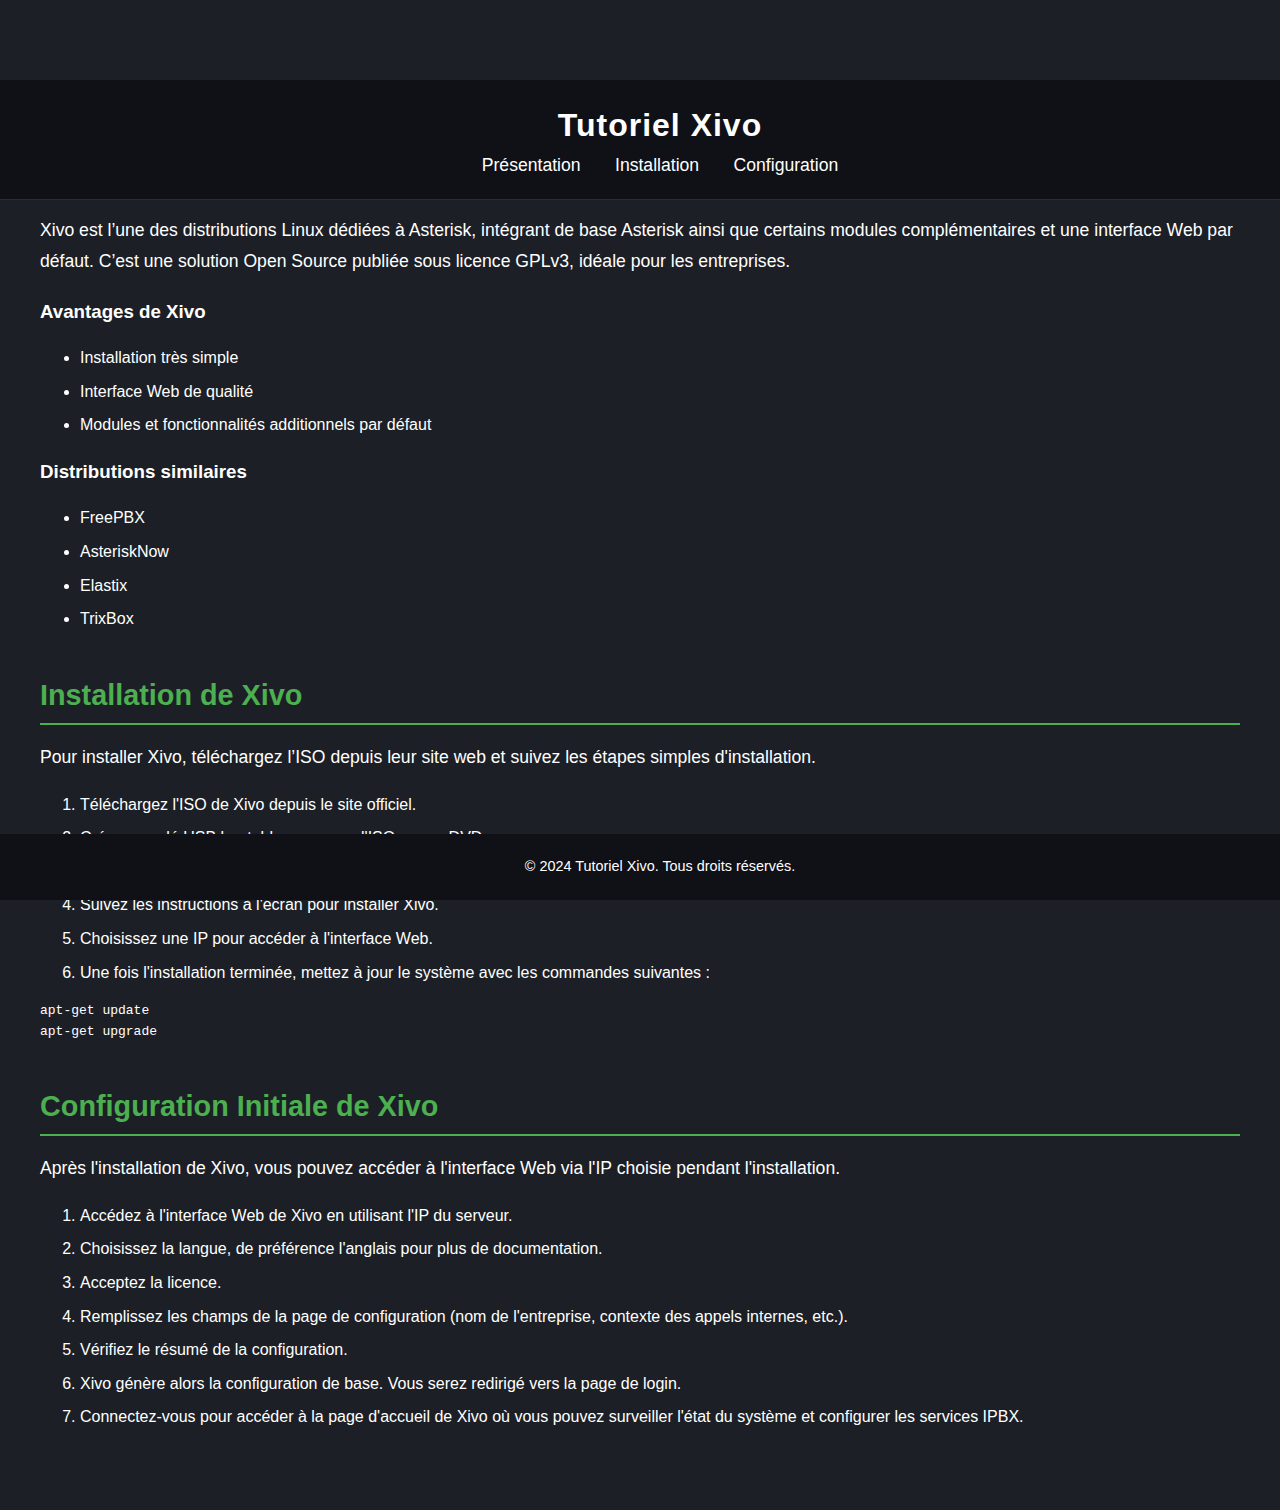
==== XIVO.html @ e5614ce6 "first" ====
<!DOCTYPE html>
<html lang="fr">
<head>
    <meta charset="UTF-8">
    <meta name="viewport" content="width=device-width, initial-scale=1.0">
    <title>Tutoriel Xivo - Style Futuriste</title>
    <style>
        body {
            font-family: 'Segoe UI', Tahoma, Geneva, Verdana, sans-serif;
            margin: 0;
            padding: 0;
            background-color: #1d1f26;
            color: #ffffff;
            line-height: 1.6;
        }

        header {
            background-color: #0f1116;
            padding: 20px;
            text-align: center;
            color: #ffffff;
            border-bottom: 1px solid #2b2d35;
            position: fixed;
            width: 100%;
            z-index: 1000;
        }

        header h1 {
            margin: 0;
            font-size: 2em;
            font-weight: bold;
            letter-spacing: 1px;
        }

        nav ul {
            list-style: none;
            padding: 0;
            margin: 0;
            text-align: center;
        }

        nav ul li {
            display: inline;
            margin: 0 15px;
        }

        nav ul li a {
            color: #ffffff;
            text-decoration: none;
            font-size: 1.1em;
            transition: all 0.3s ease;
        }

        nav ul li a:hover {
            color: #4CAF50;
        }

        main {
            margin-top: 80px; /* Adjust according to header height */
            padding: 40px;
        }

        section {
            margin-bottom: 40px;
        }

        h2 {
            color: #4CAF50;
            font-size: 1.8em;
            margin-bottom: 10px;
            border-bottom: 2px solid #4CAF50;
            padding-bottom: 5px;
        }

        p {
            font-size: 1.1em;
            line-height: 1.8;
        }

        ul {
            margin-top: 10px;
        }

        li {
            margin-bottom: 8px;
        }

        footer {
            text-align: center;
            padding: 20px;
            background-color: #0f1116;
            color: #ffffff;
            position: fixed;
            bottom: 0;
            width: 100%;
            z-index: 1000;
        }

        footer p {
            margin: 0;
            font-size: 0.9em;
        }
    </style>
</head>
<body>
    <header>
        <h1>Tutoriel Xivo</h1>
        <nav>
            <ul>
                <li><a href="#presentation">Présentation</a></li>
                <li><a href="#installation">Installation</a></li>
                <li><a href="#configuration">Configuration</a></li>
            </ul>
        </nav>
    </header>
    <main>
        <section id="presentation">
            <h2>Présentation de Xivo</h2>
            <p>Xivo est l’une des distributions Linux dédiées à Asterisk, intégrant de base Asterisk ainsi que certains modules complémentaires et une interface Web par défaut. C’est une solution Open Source publiée sous licence GPLv3, idéale pour les entreprises.</p>
            <h3>Avantages de Xivo</h3>
            <ul>
                <li>Installation très simple</li>
                <li>Interface Web de qualité</li>
                <li>Modules et fonctionnalités additionnels par défaut</li>
            </ul>
            <h3>Distributions similaires</h3>
            <ul>
                <li>FreePBX</li>
                <li>AsteriskNow</li>
                <li>Elastix</li>
                <li>TrixBox</li>
            </ul>
        </section>
        <section id="installation">
            <h2>Installation de Xivo</h2>
            <p>Pour installer Xivo, téléchargez l’ISO depuis leur site web et suivez les étapes simples d'installation.</p>
            <ol>
                <li>Téléchargez l'ISO de Xivo depuis le site officiel.</li>
                <li>Créez une clé USB bootable ou gravez l'ISO sur un DVD.</li>
                <li>Démarrez à partir de la clé USB ou du DVD.</li>
                <li>Suivez les instructions à l'écran pour installer Xivo.</li>
                <li>Choisissez une IP pour accéder à l'interface Web.</li>
                <li>Une fois l'installation terminée, mettez à jour le système avec les commandes suivantes :</li>
            </ol>
            <pre><code>apt-get update
apt-get upgrade</code></pre>
        </section>
        <section id="configuration">
            <h2>Configuration Initiale de Xivo</h2>
            <p>Après l'installation de Xivo, vous pouvez accéder à l'interface Web via l'IP choisie pendant l'installation.</p>
            <ol>
                <li>Accédez à l'interface Web de Xivo en utilisant l'IP du serveur.</li>
                <li>Choisissez la langue, de préférence l'anglais pour plus de documentation.</li>
                <li>Acceptez la licence.</li>
                <li>Remplissez les champs de la page de configuration (nom de l'entreprise, contexte des appels internes, etc.).</li>
                <li>Vérifiez le résumé de la configuration.</li>
                <li>Xivo génère alors la configuration de base. Vous serez redirigé vers la page de login.</li>
                <li>Connectez-vous pour accéder à la page d'accueil de Xivo où vous pouvez surveiller l'état du système et configurer les services IPBX.</li>
            </ol>
        </section>
    </main>
    <footer>
        <p>&copy; 2024 Tutoriel Xivo. Tous droits réservés.</p>
    </footer>
</body>
</html>
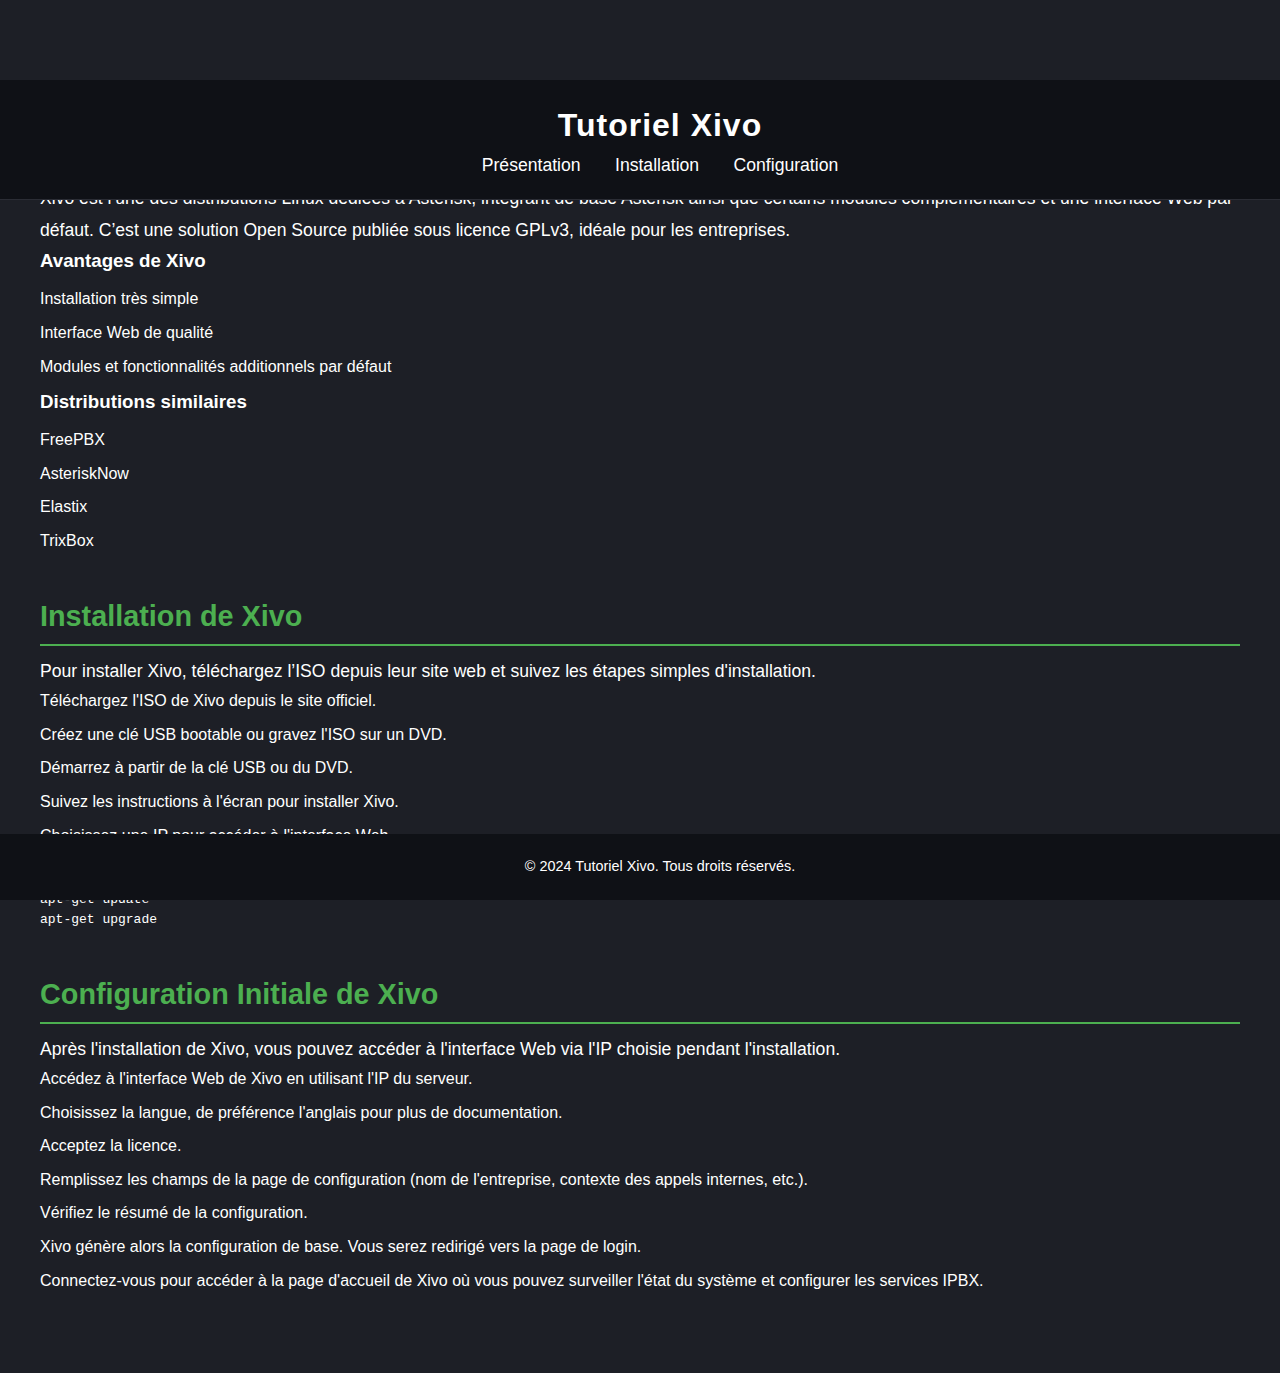
==== commit 83decb8c: "first" ====
--- a/XIVO.html
+++ b/XIVO.html
@@ -4,6 +4,7 @@
     <meta charset="UTF-8">
     <meta name="viewport" content="width=device-width, initial-scale=1.0">
     <title>Tutoriel Xivo - Style Futuriste</title>
+    <link rel='stylesheet' href='https://cdn-uicons.flaticon.com/2.4.2/uicons-bold-rounded/css/uicons-bold-rounded.css'>
     <style>
         body {
             font-family: 'Segoe UI', Tahoma, Geneva, Verdana, sans-serif;
@@ -100,11 +101,28 @@
             margin: 0;
             font-size: 0.9em;
         }
+        *{
+    margin:0;
+    padding:0;
+    list-style-type: none;
+    text-decoration: none;
+}
+.closelist{
+    display: none;
+}
     </style>
 </head>
 <body>
     <header>
         <h1>Tutoriel Xivo</h1>
+        <nav>
+            <div class="iconlist close"></div>
+            <ul class="navlist closelist">
+                <li><a href="./index.html">ACCEUIL</a></li>
+                <li><a href="./XIVO.html">BIENVENU SUR XIVO</a></li>
+                
+            </ul>   
+        </nav>
         <nav>
             <ul>
                 <li><a href="#presentation">Présentation</a></li>
@@ -161,6 +179,7 @@
     </main>
     <footer>
         <p>&copy; 2024 Tutoriel Xivo. Tous droits réservés.</p>
+        <script src="./action.js"></script>
     </footer>
 </body>
 </html>
